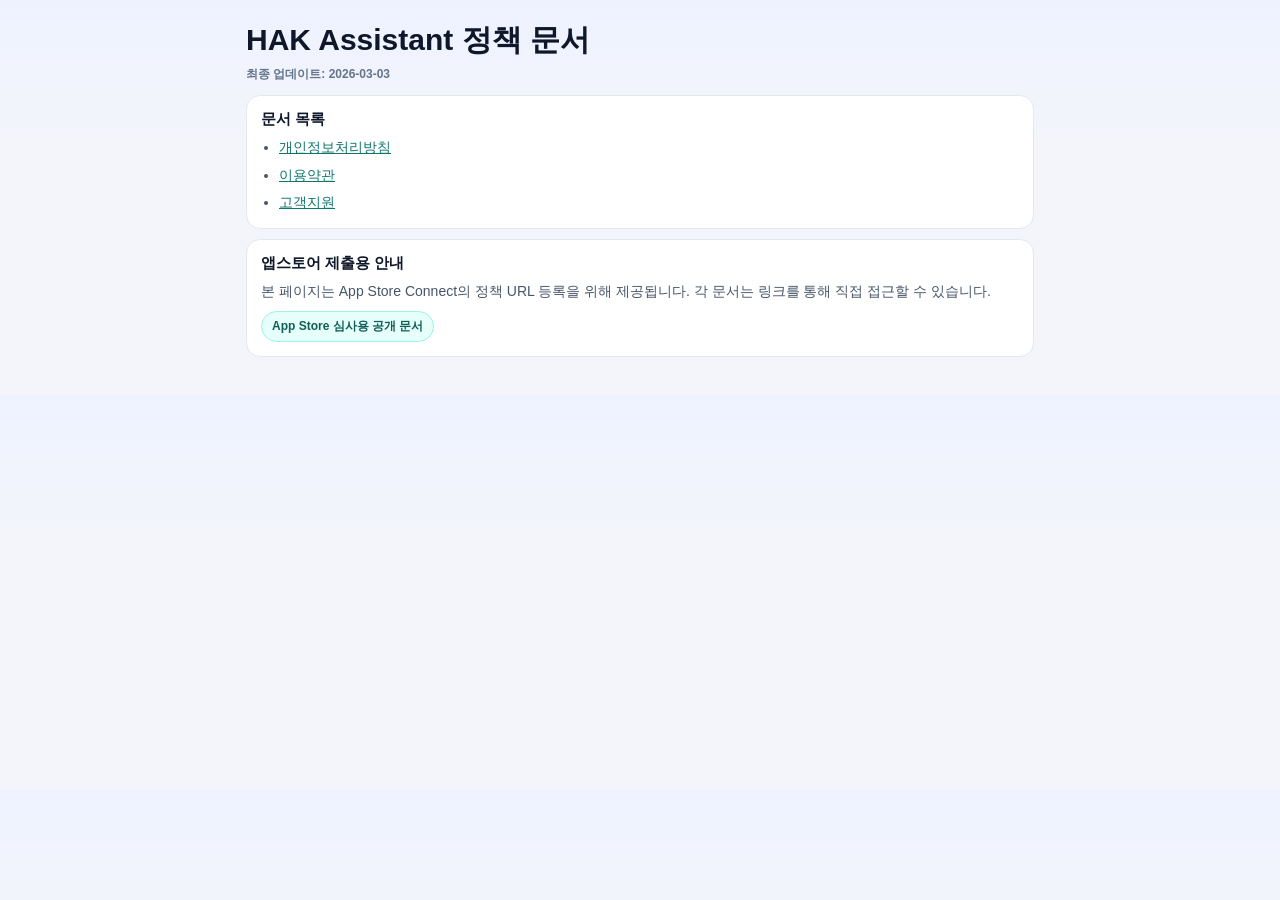
==== index.html @ f341bae1 "Add files via upload" ====
<!doctype html>
<html lang="ko">
  <head>
    <meta charset="UTF-8" />
    <meta name="viewport" content="width=device-width, initial-scale=1.0" />
    <title>HAK Assistant Policy Pages</title>
    <link rel="stylesheet" href="./styles.css" />
  </head>
  <body>
    <main class="container">
      <h1 class="title">HAK Assistant 정책 문서</h1>
      <p class="meta">최종 업데이트: 2026-03-03</p>

      <section class="card">
        <h2>문서 목록</h2>
        <ul>
          <li><a href="./privacy.html">개인정보처리방침</a></li>
          <li><a href="./terms.html">이용약관</a></li>
          <li><a href="./support.html">고객지원</a></li>
        </ul>
      </section>

      <section class="card">
        <h2>앱스토어 제출용 안내</h2>
        <p>
          본 페이지는 App Store Connect의 정책 URL 등록을 위해 제공됩니다.
          각 문서는 링크를 통해 직접 접근할 수 있습니다.
        </p>
        <span class="pill">App Store 심사용 공개 문서</span>
      </section>
    </main>
  </body>
</html>
---- styles.css ----
:root {
  --bg: #f3f5fb;
  --card: #ffffff;
  --text: #0f172a;
  --subtext: #475569;
  --line: #e2e8f0;
  --accent: #0f766e;
}

* {
  box-sizing: border-box;
}

body {
  margin: 0;
  font-family: -apple-system, BlinkMacSystemFont, 'Segoe UI', Roboto, sans-serif;
  background: linear-gradient(180deg, #eef2ff 0%, var(--bg) 34%, var(--bg) 100%);
  color: var(--text);
}

.container {
  width: 100%;
  max-width: 820px;
  margin: 0 auto;
  padding: 20px 16px 28px;
}

.title {
  margin: 2px 0 8px;
  font-size: 30px;
  line-height: 1.2;
}

.meta {
  margin: 0 0 12px;
  color: #64748b;
  font-size: 12px;
  font-weight: 600;
}

.card {
  background: var(--card);
  border: 1px solid var(--line);
  border-radius: 14px;
  padding: 14px;
  margin-bottom: 10px;
}

.card h2 {
  margin: 0 0 8px;
  font-size: 15px;
}

.card p,
.card li {
  margin: 0;
  color: var(--subtext);
  font-size: 14px;
  line-height: 1.55;
}

.card ul {
  margin: 0;
  padding-left: 18px;
  display: grid;
  gap: 6px;
}

.pill {
  display: inline-block;
  margin-top: 8px;
  background: #e6fffa;
  border: 1px solid #99f6e4;
  color: #115e59;
  border-radius: 999px;
  padding: 6px 10px;
  font-size: 12px;
  font-weight: 700;
}

a {
  color: var(--accent);
}
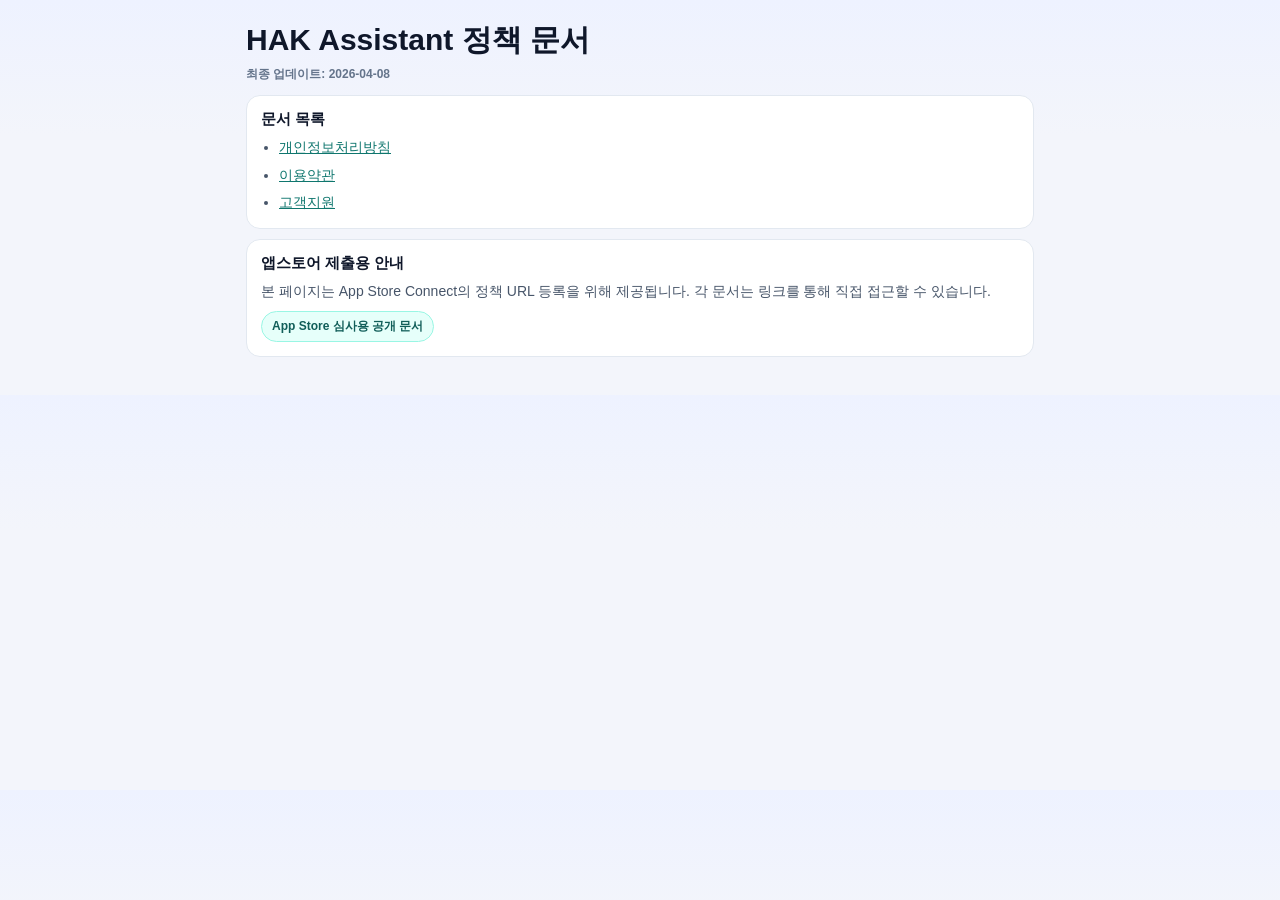
==== commit 9c5d0ff4: "Update index.html" ====
--- a/index.html
+++ b/index.html
@@ -9,7 +9,7 @@
   <body>
     <main class="container">
       <h1 class="title">HAK Assistant 정책 문서</h1>
-      <p class="meta">최종 업데이트: 2026-03-03</p>
+      <p class="meta">최종 업데이트: 2026-04-08</p>
 
       <section class="card">
         <h2>문서 목록</h2>
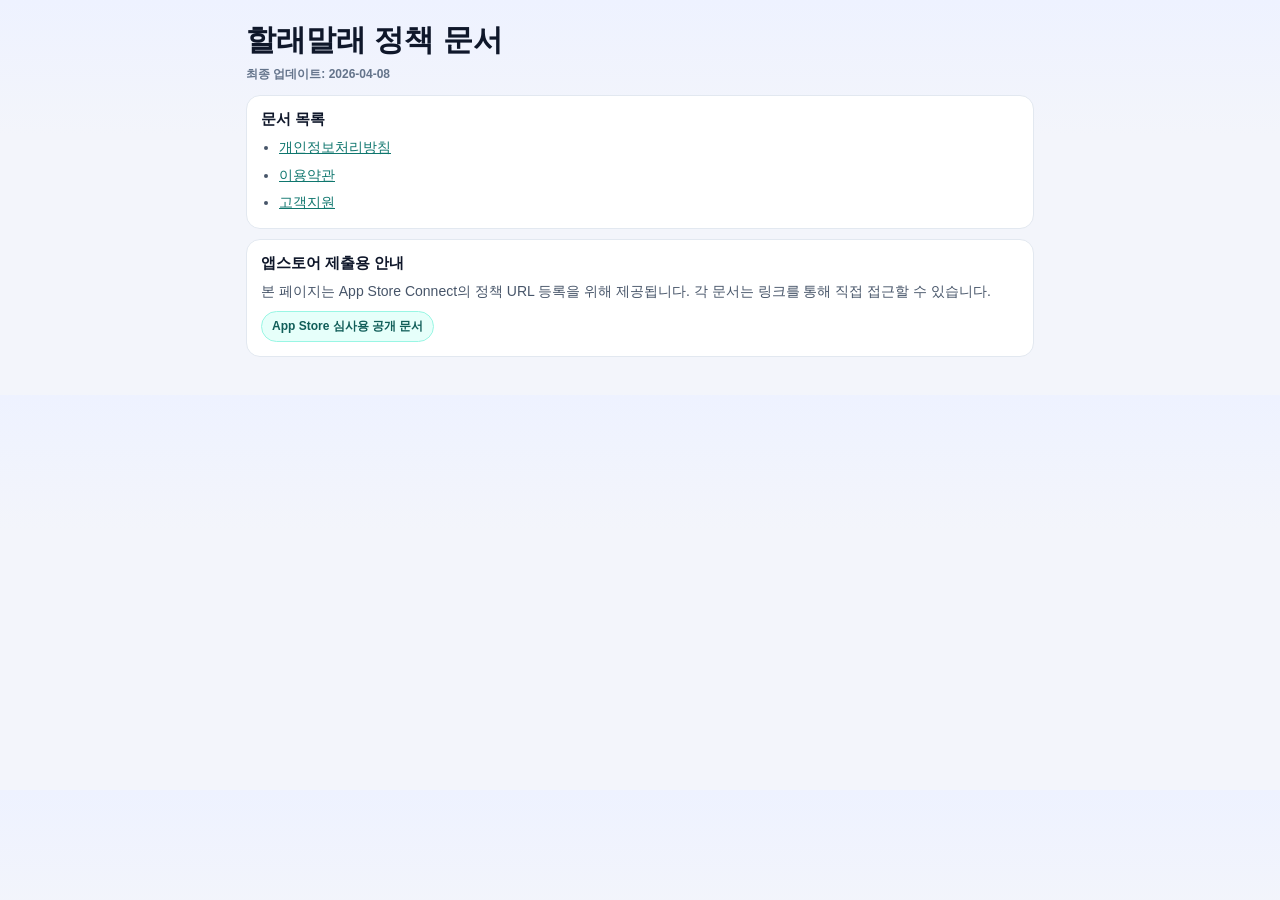
==== commit cac1729b: "Update index.html" ====
--- a/index.html
+++ b/index.html
@@ -3,12 +3,12 @@
   <head>
     <meta charset="UTF-8" />
     <meta name="viewport" content="width=device-width, initial-scale=1.0" />
-    <title>HAK Assistant Policy Pages</title>
+    <title>할래말래 정책 문서</title>
     <link rel="stylesheet" href="./styles.css" />
   </head>
   <body>
     <main class="container">
-      <h1 class="title">HAK Assistant 정책 문서</h1>
+      <h1 class="title">할래말래 정책 문서</h1>
       <p class="meta">최종 업데이트: 2026-04-08</p>
 
       <section class="card">
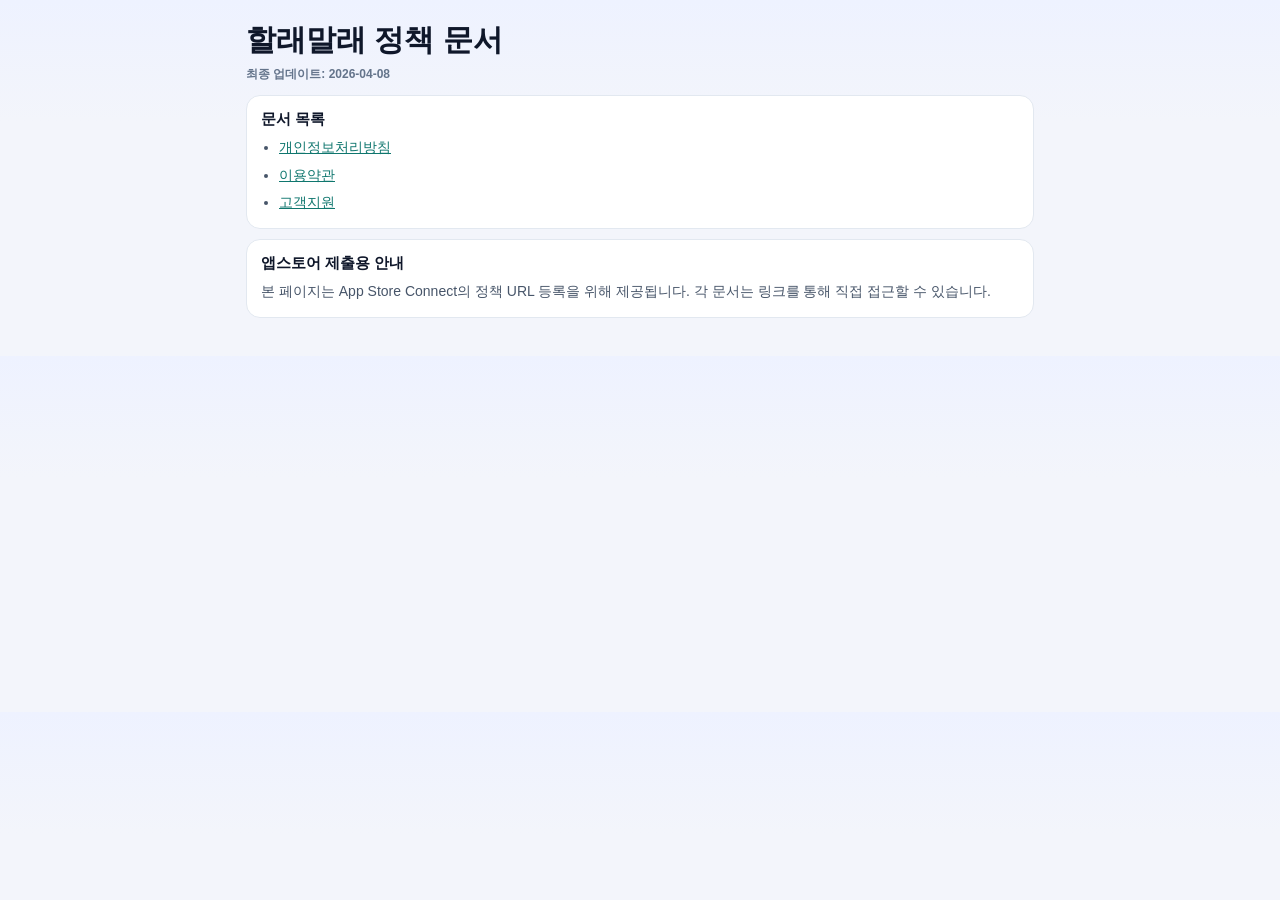
==== commit 4de63848: "Update index.html" ====
--- a/index.html
+++ b/index.html
@@ -26,7 +26,6 @@
           본 페이지는 App Store Connect의 정책 URL 등록을 위해 제공됩니다.
           각 문서는 링크를 통해 직접 접근할 수 있습니다.
         </p>
-        <span class="pill">App Store 심사용 공개 문서</span>
       </section>
     </main>
   </body>
